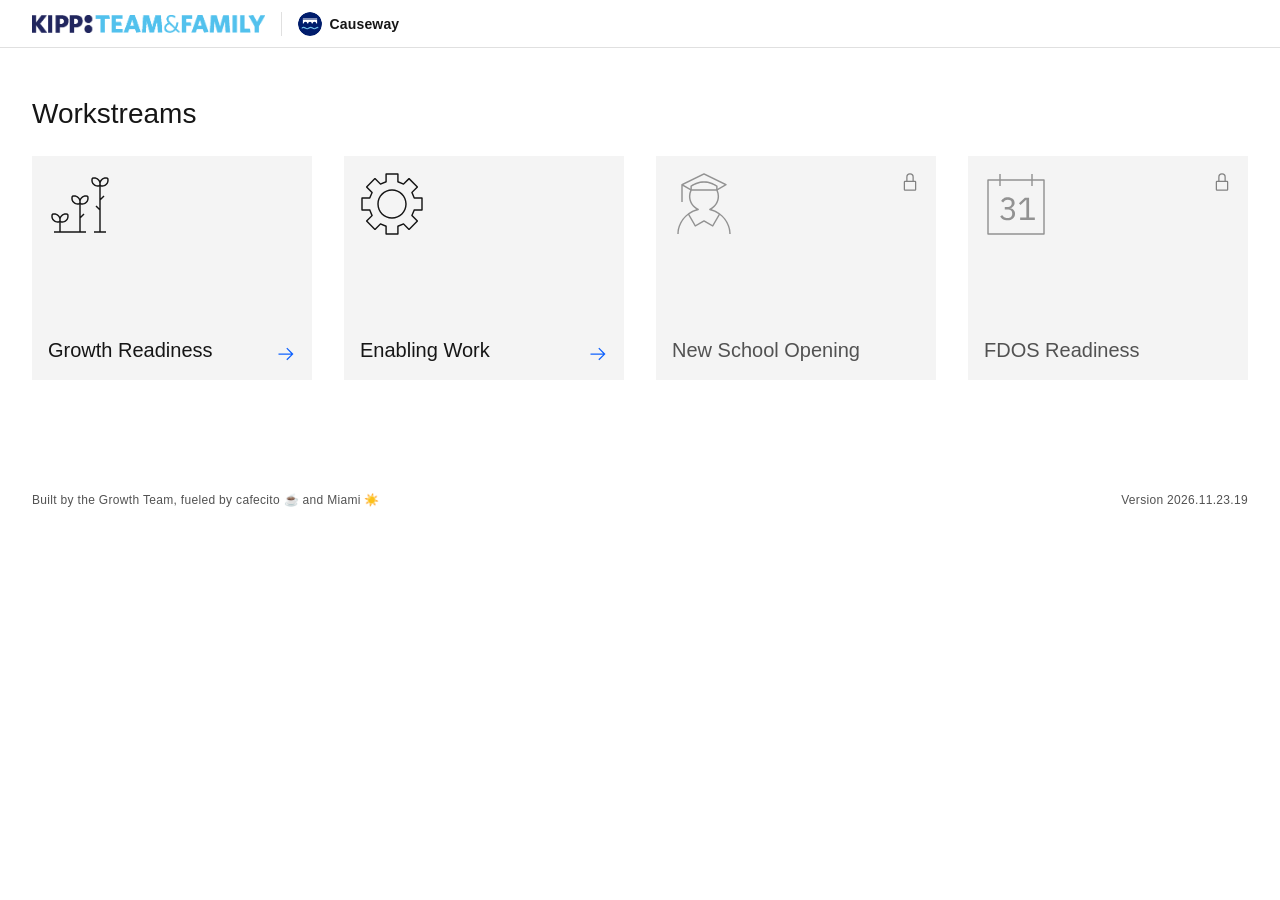
==== index.html @ d1df2b15 "Release 2026.11.23.19" ====
<!DOCTYPE html>
<html lang="en">
<head>
  <meta charset="UTF-8" />
  <meta http-equiv="Content-Security-Policy" content="default-src 'self'; script-src 'self' 'unsafe-inline'; style-src 'self' 'unsafe-inline' https://fonts.googleapis.com; font-src 'self' data: https://fonts.gstatic.com; img-src 'self' data: blob: https:; connect-src 'self' https://cwjmlunqfhaioyuijhkk.supabase.co wss://cwjmlunqfhaioyuijhkk.supabase.co https://fonts.googleapis.com https://fonts.gstatic.com; worker-src 'self' blob:; frame-src 'self' blob: data:; media-src 'self' blob:; object-src 'none'; base-uri 'self'; form-action 'self'" />
  <meta name="robots" content="noindex, nofollow, noarchive, noai, noimageai">
  <script>if (window.top !== window.self) { try { window.top.location = window.self.location.href; } catch (e) { document.documentElement.style.display = "none"; } }</script>
  <meta name="viewport" content="width=device-width, initial-scale=1.0" />
  <meta name="description" content="KIPP Team &amp; Family workspace for growth planning" />
  <meta name="theme-color" content="#ffffff" />
  <title>Causeway</title>
  <script>
    // Old tracker links (?m=<id>, #plan, sign-in and reset links) go to readiness.html unchanged.
    if (location.search || location.hash) location.replace('readiness.html' + location.search + location.hash);
  </script>
  <link rel="preconnect" href="https://fonts.googleapis.com" />
  <link rel="preconnect" href="https://fonts.gstatic.com" crossorigin />
  <link rel="stylesheet" href="https://fonts.googleapis.com/css2?family=IBM+Plex+Sans:wght@300;400;600&display=swap" />
  <link rel="icon" href="data:image/svg+xml,<svg xmlns='http://www.w3.org/2000/svg' viewBox='0 0 32 32'><circle cx='16' cy='16' r='16' fill='%23001d6c'/><path fill='%23fff' transform='translate(6.5 8.5) scale(.73) translate(-3 -10.5)' d='M3 10.5H29V20H27.5A3.333 3.333 0 0 0 20.833 20H19.333A3.333 3.333 0 0 0 12.667 20H11.167A3.333 3.333 0 0 0 4.5 20H3Z'/><rect x='6.5' y='9.96' width='19' height='.66' fill='%23001d6c'/><svg x='5' y='18.4' width='22' height='6' viewBox='0 0 22 6'><path fill='none' stroke='%2372c1ea' stroke-width='1.5' stroke-linecap='round' d='M-19.2 3 c1.6-1.2 3.2-1.2 4.8 0s3.2 1.2 4.8 0 c1.6-1.2 3.2-1.2 4.8 0s3.2 1.2 4.8 0 c1.6-1.2 3.2-1.2 4.8 0s3.2 1.2 4.8 0 c1.6-1.2 3.2-1.2 4.8 0s3.2 1.2 4.8 0 c1.6-1.2 3.2-1.2 4.8 0s3.2 1.2 4.8 0 c1.6-1.2 3.2-1.2 4.8 0s3.2 1.2 4.8 0 c1.6-1.2 3.2-1.2 4.8 0s3.2 1.2 4.8 0'/></svg></svg>" />
  <style>
    /* IBM Carbon Design System: White theme tokens, g100 for dark */
    :root {
      --cds-background: #ffffff; --cds-layer-01: #f4f4f4; --cds-layer-hover-01: #e8e8e8; --cds-layer-active-01: #c6c6c6;
      --cds-border-subtle-01: #e0e0e0; --cds-text-primary: #161616; --cds-text-secondary: #525252; --cds-icon-primary: #161616;
      --cds-icon-secondary: #525252; --cds-focus: #0f62fe; --cds-field-02: #ffffff; --cds-border-strong-01: #8d8d8d;
      --cds-text-placeholder: #a8a8a8; --cds-link-inverse: #78a9ff; --cds-text-on-color: #ffffff; --cds-lead: #001d6c; /* blue-90 */
      --cds-lead-secondary: #c6c6c6; --cds-shadow: rgba(0, 0, 0, .3);
      --cds-font: 'IBM Plex Sans', 'Helvetica Neue', Arial, sans-serif;
    }
    :root[data-theme="dark"] {
      --cds-background: #161616; --cds-layer-01: #262626; --cds-layer-hover-01: #333333; --cds-layer-active-01: #525252;
      --cds-border-subtle-01: #393939; --cds-text-primary: #f4f4f4; --cds-text-secondary: #c6c6c6; --cds-icon-primary: #f4f4f4;
      --cds-icon-secondary: #c6c6c6; --cds-focus: #ffffff; --cds-shadow: rgba(0, 0, 0, .8);
    }
    * { box-sizing: border-box; }
    html, body { margin: 0; }
    body { background: var(--cds-background); color: var(--cds-text-primary); font-family: var(--cds-font); font-size: 14px; line-height: 1.42857; letter-spacing: .16px; -webkit-font-smoothing: antialiased; }
    .cds-grid { max-width: 1584px; margin: 0 auto; padding: 0 32px; }

    /* UI shell header */
    .cds--header { height: 48px; display: flex; align-items: center; border-bottom: 1px solid var(--cds-border-subtle-01); background: var(--cds-background); }
    .cds--header .cds-grid { width: 100%; display: flex; align-items: center; gap: 16px; }
    .cds--header img { height: 18px; display: block; flex: none; }
    :root[data-theme="dark"] .cds--header img { filter: brightness(0) invert(1); }
    .cds--header__name { display: inline-flex; align-items: center; gap: 8px; height: 24px; font-size: 14px; font-weight: 400; line-height: 18px; letter-spacing: .16px; white-space: nowrap; padding-left: 16px; border-left: 1px solid var(--cds-border-subtle-01); }
    .cds--header__name b { font-weight: 600; }
    .cw-mark { flex: none; display: block; width: 28px; height: 28px; border-radius: 50%; }
    .cw-wave { animation: cwFlow 2.4s cubic-bezier(.2, 0, .38, .9) both, cwDrift 4s linear 2.4s infinite; }
    @keyframes cwFlow { from { transform: translateX(-19.2px); } to { transform: translateX(0); } }
    @keyframes cwDrift { from { transform: translateX(-9.6px); } to { transform: translateX(0); } }
    @media (prefers-reduced-motion: reduce) { .cw-wave { animation: none; } }

    /* phones: the header collapses to the Causeway mark (Nov 20 2026) */
    .cds--header .cw-hdr-mark { width: 24px; height: 24px; }
    @media (max-width: 671px) { .cds--header .cw-hdr-mark { width: 28px; height: 28px; } .cds--header img { display: none; } .cds--header .cds--header__name { padding-left: 0; border-left: 0; } }

    .page-head { display: flex; align-items: baseline; justify-content: space-between; flex-wrap: wrap; gap: 8px 24px; margin: 0 0 24px; }
    .last { margin: 0; color: var(--cds-text-secondary, #525252); font-size: 14px; line-height: 1.42857; letter-spacing: .16px; }
    .last[hidden] { display: none; }
    .cds--link { color: var(--cds-link-primary, #0f62fe); text-decoration: none; }
    .cds--link:hover { text-decoration: underline; }
    .cds--link:focus { outline: 1px solid #ffffff; }

    /* Workstream tiles */
    main { padding: 48px 0 80px; }
    .section-title { margin: 0; font-size: 28px; font-weight: 400; line-height: 1.28572; letter-spacing: 0; }  /* heading-04 */
    .tiles { display: grid; grid-template-columns: repeat(4, minmax(0, 1fr)); gap: 32px; }
    .cds--tile--clickable { display: flex; flex-direction: column; justify-content: space-between; min-height: 224px; padding: 16px; background: var(--cds-layer-01); color: var(--cds-text-primary); text-decoration: none; outline: 2px solid transparent; outline-offset: -2px; transition: background-color 70ms cubic-bezier(0, 0, .38, .9); }
    .cds--tile--clickable:hover { background: var(--cds-layer-hover-01); }
    .cds--tile--clickable:active { background: var(--cds-layer-active-01); }
    .cds--tile--clickable:focus { outline-color: var(--cds-focus); }
    .cds--tile--clickable svg { width: 64px; height: 64px; fill: var(--cds-icon-primary); }
    .cds--tile--clickable h2 { margin: 32px 0 0; font-size: 20px; font-weight: 400; line-height: 1.4; letter-spacing: 0; }  /* heading-03 */
    .cds--tile--clickable { position: relative; }
    .cds--tile--clickable svg.arrow { position: absolute; right: 16px; bottom: 16px; width: 20px; height: 20px; fill: #0f62fe; transition: transform 110ms cubic-bezier(.2, 0, .38, .9); }
    :root[data-theme="dark"] .cds--tile--clickable svg.arrow { fill: #78a9ff; }
    .cds--tile--clickable:hover svg.arrow { transform: translateX(4px); }
    .cds--tile--clickable h2 { padding-right: 32px; }
    .cds--tile--clickable.is-soon { position: relative; color: var(--cds-text-secondary); cursor: not-allowed; }
    .cds--tile--clickable.is-soon:hover, .cds--tile--clickable.is-soon:active { background: var(--cds-layer-01); }
    .cds--tile--clickable.is-soon svg { fill: var(--cds-icon-secondary); opacity: .6; }
    .cds--tile--clickable.is-soon svg.lock { position: absolute; top: 16px; right: 16px; width: 20px; height: 20px; opacity: .7; }

    @media (max-width: 1056px) { .tiles { grid-template-columns: repeat(2, minmax(0, 1fr)); } }
    @media (max-width: 672px) {
      .cds-grid { padding: 0 16px; }
      .tiles { gap: 16px; }
      .cds--tile--clickable { min-height: 160px; }
      .cds--tile--clickable svg { width: 48px; height: 48px; }
      main { padding-top: 32px; }
      .section-title { font-size: 24px; line-height: 32px; }
      .cds--header img { height: 14px; }
    }
    @media (max-width: 480px) {
      .tiles { grid-template-columns: 1fr; }
      .cds--tile--clickable { min-height: 128px; }
      .cds--tile--clickable h2 { margin-top: 24px; }
      .cds--header__name { padding-left: 12px; }
      .cds--header .cds-grid { gap: 12px; }
      .cds--header img { height: 12px; }
    }
      .skip-home { position: absolute; left: -9999px; top: 0; z-index: 100; padding: 12px 16px; background: #0f62fe; color: #fff; font-size: 14px; text-decoration: none; }
    .skip-home:focus { left: 0; outline: 2px solid #fff; outline-offset: -4px; }
      .home-foot { padding: 32px 0 24px; font-size: 12px; line-height: 16px; letter-spacing: .32px; color: var(--cds-text-secondary, #525252); }
      .home-foot .cds-grid { display: flex; flex-wrap: wrap; justify-content: space-between; gap: 4px 16px; }
      .sr-only { position: absolute; width: 1px; height: 1px; overflow: hidden; clip: rect(0 0 0 0); white-space: nowrap; }
  </style>
</head>
<body>
  <a class="skip-home" href="#homeMain">Skip to main content</a>
  <noscript><p style="font:16px/24px Arial,sans-serif;padding:32px">Causeway needs JavaScript. Turn it on in your browser settings, then reload this page.</p></noscript>
  <header class="cds--header">
    <div class="cds-grid">
      <img src="assets/logo-two-tone.png" alt="KIPP Team &amp; Family" />
      <span class="cds--header__name"><svg class="cw-mark cw-hdr-mark" viewBox="0 0 32 32" width="28" height="28" aria-hidden="true" focusable="false"><circle cx="16" cy="16" r="16" fill="#001d6c"/><path fill="#fff" transform="translate(6.5 8.5) scale(.73) translate(-3 -10.5)" d="M3 10.5H29V20H27.5A3.333 3.333 0 0 0 20.833 20H19.333A3.333 3.333 0 0 0 12.667 20H11.167A3.333 3.333 0 0 0 4.5 20H3Z"/><rect x="6.5" y="9.96" width="19" height=".66" fill="#001d6c"/><svg x="5" y="18.4" width="22" height="6" viewBox="0 0 22 6"><path class="cw-wave" fill="none" stroke="#72c1ea" stroke-width="1.5" stroke-linecap="round" d="M-19.2 3 c1.6-1.2 3.2-1.2 4.8 0s3.2 1.2 4.8 0 c1.6-1.2 3.2-1.2 4.8 0s3.2 1.2 4.8 0 c1.6-1.2 3.2-1.2 4.8 0s3.2 1.2 4.8 0 c1.6-1.2 3.2-1.2 4.8 0s3.2 1.2 4.8 0 c1.6-1.2 3.2-1.2 4.8 0s3.2 1.2 4.8 0 c1.6-1.2 3.2-1.2 4.8 0s3.2 1.2 4.8 0 c1.6-1.2 3.2-1.2 4.8 0s3.2 1.2 4.8 0"/></svg></svg><b>Causeway</b></span>
    </div>
  </header>

  <main id="homeMain" tabindex="-1">
    <div class="cds-grid">
      <div class="page-head">
        <h1 class="section-title">Workstreams</h1>
        <p class="last" id="last" hidden>Last opened: <a class="cds--link" id="lastLink" href="#"></a></p>
      </div>
      <div class="tiles">
        <a class="cds--tile--clickable" href="readiness.html"><svg xmlns="http://www.w3.org/2000/svg" aria-hidden="true" focusable="false" viewBox="0 0 32 32"><path d="M17.204,16.363c0.65,0,1.477-0.191,2.223-0.937c1.493-1.493,0.761-3.311,0.729-3.387	c-0.036-0.088-0.105-0.158-0.193-0.194c-0.078-0.031-1.896-0.765-3.388,0.729c-0.26,0.26-0.433,0.529-0.574,0.797	c-0.14-0.268-0.314-0.537-0.574-0.797c-1.493-1.493-3.312-0.76-3.387-0.729c-0.088,0.037-0.158,0.106-0.194,0.194	c-0.032,0.077-0.764,1.894,0.729,3.387c0.746,0.746,1.572,0.937,2.222,0.937c0.347,0,0.637-0.054,0.844-0.107V29.64H6.36v-4.383	c0.207,0.053,0.497,0.107,0.843,0.107c0.65,0,1.478-0.191,2.223-0.937c1.493-1.493,0.761-3.312,0.729-3.389	c-0.037-0.088-0.106-0.157-0.194-0.193c-0.076-0.033-1.895-0.764-3.387,0.729C6.314,21.833,6.14,22.102,6,22.371	c-0.14-0.269-0.314-0.538-0.574-0.797c-1.492-1.492-3.311-0.762-3.387-0.729c-0.088,0.036-0.158,0.105-0.194,0.193	c-0.032,0.077-0.764,1.896,0.729,3.389c0.746,0.745,1.573,0.937,2.223,0.937c0.346,0,0.636-0.054,0.843-0.107v4.383H3v0.721h16	V29.64h-2.64v-6.49l1.895-1.895l-0.51-0.51l-1.385,1.386v-5.875C16.567,16.309,16.857,16.363,17.204,16.363z M5.54,24.539	c-0.395,0.111-1.516,0.318-2.457-0.622c-0.944-0.943-0.737-2.059-0.622-2.456c0.395-0.111,1.516-0.318,2.457,0.622	c0.568,0.568,0.716,1.195,0.722,1.694c0,0.027,0.001,0.051,0.002,0.077C5.636,24.149,5.582,24.393,5.54,24.539z M6.361,23.777	c0.005-0.498,0.154-1.126,0.722-1.694c0.945-0.945,2.061-0.736,2.457-0.623c0.116,0.396,0.323,1.513-0.622,2.457	c-0.945,0.945-2.061,0.736-2.457,0.623c-0.043-0.146-0.097-0.39-0.102-0.686C6.359,23.828,6.361,23.804,6.361,23.777z M16.361,14.777c0.005-0.498,0.154-1.126,0.722-1.694c0.943-0.944,2.061-0.736,2.456-0.622c0.112,0.394,0.318,1.517-0.622,2.457	c-0.944,0.944-2.061,0.738-2.456,0.622c-0.043-0.146-0.097-0.389-0.102-0.685C16.359,14.827,16.361,14.804,16.361,14.777z M13.083,14.917c-0.944-0.945-0.737-2.061-0.622-2.457c0.396-0.116,1.512-0.323,2.457,0.622c0.568,0.568,0.716,1.196,0.722,1.694	c0,0.027,0.002,0.051,0.002,0.077c-0.005,0.296-0.06,0.54-0.102,0.685C15.144,15.655,14.027,15.862,13.083,14.917z M27.204,7.363	c0.65,0,1.477-0.191,2.223-0.937c1.493-1.493,0.761-3.311,0.729-3.387c-0.036-0.088-0.105-0.158-0.193-0.194	c-0.079-0.031-1.896-0.765-3.389,0.729C26.314,3.833,26.14,4.102,26,4.37c-0.14-0.268-0.314-0.537-0.573-0.796	c-1.495-1.494-3.312-0.76-3.389-0.729c-0.088,0.037-0.157,0.106-0.193,0.194c-0.032,0.077-0.765,1.895,0.729,3.387	c0.746,0.746,1.572,0.937,2.223,0.937c0.347,0,0.636-0.054,0.844-0.107V18.13l-1.385-1.384l-0.51,0.509l1.895,1.895v10.49H23v0.721	h6V29.64h-2.64V14.149l1.895-1.895l-0.51-0.509L26.36,13.13V7.256C26.568,7.309,26.858,7.363,27.204,7.363z M26.363,5.794	c0.003-0.502,0.148-1.14,0.72-1.712c0.944-0.944,2.062-0.736,2.456-0.622c0.112,0.394,0.318,1.517-0.622,2.457	c-0.943,0.944-2.06,0.737-2.456,0.622c-0.042-0.148-0.098-0.399-0.1-0.705C26.361,5.82,26.363,5.809,26.363,5.794z M23.083,5.917	c-0.945-0.945-0.738-2.061-0.623-2.457c0.398-0.115,1.513-0.323,2.457,0.622c0.566,0.565,0.715,1.189,0.722,1.686	c0,0.032,0.001,0.061,0.002,0.093c-0.006,0.292-0.059,0.533-0.101,0.678C25.144,6.655,24.028,6.863,23.083,5.917z"/></svg><h2>Growth Readiness</h2><svg class="arrow" viewBox="0 0 32 32" aria-hidden="true" focusable="false"><path d="M18 6 16.57 7.393 24.15 15H4v2h20.15l-7.58 7.573L18 26l10-10z"/></svg></a>
        <a class="cds--tile--clickable" href="enabling.html"><svg xmlns="http://www.w3.org/2000/svg" aria-hidden="true" focusable="false" viewBox="0 0 32 32"><path d="M18.958,31.36h-5.915c-0.199,0-0.36-0.161-0.36-0.36v-3.633l-2.368-0.99l-2.576,2.575	c-0.141,0.141-0.368,0.141-0.509,0L3.048,24.77c-0.141-0.141-0.141-0.369,0-0.51l2.568-2.568l-0.974-2.375H1	c-0.199,0-0.36-0.161-0.36-0.36v-5.915c0-0.199,0.161-0.36,0.36-0.36h3.632l0.991-2.368L3.048,7.739	c-0.141-0.141-0.141-0.368,0-0.509L7.23,3.048C7.298,2.98,7.389,2.942,7.485,2.942l0,0c0.096,0,0.187,0.038,0.254,0.105l2.568,2.569	l2.375-0.975V1c0-0.199,0.161-0.36,0.36-0.36h5.915c0.199,0,0.36,0.161,0.36,0.36v3.632l2.367,0.991l2.575-2.575	c0.141-0.141,0.369-0.141,0.51,0l4.183,4.182c0.067,0.067,0.105,0.159,0.105,0.254s-0.038,0.187-0.105,0.254l-2.569,2.568	l0.975,2.375H31c0.199,0,0.36,0.161,0.36,0.36v5.915c0,0.199-0.161,0.36-0.36,0.36h-3.633l-0.99,2.368l2.576,2.575	c0.067,0.067,0.105,0.159,0.105,0.255s-0.038,0.188-0.105,0.255l-4.183,4.182c-0.141,0.141-0.369,0.141-0.51,0l-2.568-2.568	l-2.374,0.974V31C19.318,31.199,19.157,31.36,18.958,31.36z M13.403,30.64h5.195v-3.523c0-0.146,0.089-0.277,0.224-0.333	l2.819-1.156c0.134-0.057,0.288-0.024,0.392,0.078l2.483,2.483l3.674-3.673l-2.492-2.491c-0.103-0.104-0.134-0.259-0.077-0.394	l1.176-2.812c0.056-0.134,0.187-0.222,0.332-0.222h3.512v-5.194h-3.522c-0.146,0-0.277-0.088-0.333-0.223l-1.157-2.82	c-0.055-0.134-0.024-0.289,0.078-0.391l2.484-2.483l-3.674-3.673l-2.491,2.491c-0.104,0.103-0.26,0.134-0.394,0.078L18.82,5.206	c-0.134-0.056-0.222-0.187-0.222-0.332V1.36h-5.195v3.523c0,0.146-0.088,0.278-0.223,0.333l-2.82,1.157	c-0.135,0.055-0.289,0.024-0.391-0.079L7.485,3.812L3.812,7.484l2.491,2.492c0.104,0.103,0.134,0.259,0.078,0.394l-1.177,2.812	c-0.056,0.134-0.187,0.221-0.332,0.221H1.36v5.194h3.524c0.146,0,0.278,0.089,0.333,0.224l1.157,2.82	c0.055,0.135,0.024,0.289-0.079,0.392l-2.483,2.483l3.673,3.673l2.492-2.491c0.103-0.104,0.26-0.133,0.393-0.077l2.812,1.176	c0.134,0.056,0.221,0.187,0.221,0.332V30.64z M16,23.36c-4.058,0-7.36-3.302-7.36-7.36S11.942,8.64,16,8.64	c4.059,0,7.36,3.302,7.36,7.36C23.36,20.059,20.059,23.36,16,23.36z M16,9.36c-3.661,0-6.64,2.979-6.64,6.64s2.979,6.64,6.64,6.64	s6.64-2.979,6.64-6.64S19.661,9.36,16,9.36z"/></svg><h2>Enabling Work</h2><svg class="arrow" viewBox="0 0 32 32" aria-hidden="true" focusable="false"><path d="M18 6 16.57 7.393 24.15 15H4v2h20.15l-7.58 7.573L18 26l10-10z"/></svg></a>
        <div class="cds--tile--clickable is-soon" aria-disabled="true" title="Coming soon"><svg class="lock" viewBox="0 0 32 32" aria-hidden="true" focusable="false"><path d="M24,14H22V8A6,6,0,0,0,10,8v6H8a2,2,0,0,0-2,2V28a2,2,0,0,0,2,2H24a2,2,0,0,0,2-2V16A2,2,0,0,0,24,14ZM12,8a4,4,0,0,1,8,0v6H12ZM24,28H8V16H24Z"/></svg><svg xmlns="http://www.w3.org/2000/svg" aria-hidden="true" focusable="false" viewBox="0 0 32 32"><path d="M29.36,31h-0.72c0-3.696-1.827-7.151-4.727-9.447l-3.252,5.627c-0.1,0.175-0.319,0.232-0.491,0.132	L16,24.906l-4.17,2.405c-0.172,0.102-0.393,0.041-0.491-0.132l-3.25-5.624C5.188,23.851,3.36,27.305,3.36,31H2.64	c0-5.585,3.931-10.647,9.47-12.365c-2.244-1.353-3.65-3.796-3.65-6.455c0-1.063,0.216-2.086,0.643-3.044L5.36,6.974V15H4.64V6.35	c0-0.004,0-0.008,0-0.013c0.005-0.133,0.083-0.253,0.203-0.311l11-5.35c0.099-0.049,0.216-0.049,0.314,0l11,5.35	c0.12,0.058,0.198,0.178,0.202,0.311c0.005,0.133-0.064,0.258-0.18,0.324l-4.283,2.475c0.427,0.958,0.644,1.98,0.644,3.044	c0,2.657-1.403,5.1-3.643,6.455C25.433,20.353,29.36,25.416,29.36,31z M8.668,21.121l3.113,5.388l4.039-2.33	c0.111-0.064,0.248-0.064,0.359,0l4.038,2.33l3.115-5.39c-1.325-0.935-2.845-1.636-4.496-2.028c-0.15-0.036-0.261-0.163-0.275-0.317	c-0.015-0.153,0.07-0.299,0.212-0.362c2.458-1.097,4.046-3.542,4.046-6.231c0-0.992-0.207-1.943-0.616-2.832	C20.875,9.345,13.827,9.347,9.796,9.35c-0.409,0.889-0.617,1.839-0.617,2.83c0,2.69,1.592,5.136,4.056,6.231	c0.141,0.062,0.227,0.209,0.212,0.362c-0.014,0.154-0.125,0.281-0.275,0.317C11.518,19.483,9.996,20.186,8.668,21.121z M15.883,8.628c3.812,0,5.458,0.006,6.186,0.027V7.261l-0.271-0.152C20.418,6.33,18.701,5.36,16.03,5.36	c-2.711,0-4.465,0.985-5.875,1.776L9.93,7.261V8.63C12.346,8.629,14.302,8.628,15.883,8.628z M16.03,4.64	c2.86,0,4.669,1.021,6.123,1.842l0.451,0.252c0.115,0.063,0.187,0.184,0.187,0.315v1.317l3.443-1.989L16,1.4L5.767,6.377l3.443,1.99	V7.05c0-0.131,0.071-0.252,0.187-0.315l0.406-0.227C11.285,5.676,13.13,4.64,16.03,4.64z"/></svg><h2>New School Opening</h2></div>
        <div class="cds--tile--clickable is-soon" aria-disabled="true" title="Coming soon"><svg class="lock" viewBox="0 0 32 32" aria-hidden="true" focusable="false"><path d="M24,14H22V8A6,6,0,0,0,10,8v6H8a2,2,0,0,0-2,2V28a2,2,0,0,0,2,2H24a2,2,0,0,0,2-2V16A2,2,0,0,0,24,14ZM12,8a4,4,0,0,1,8,0v6H12ZM24,28H8V16H24Z"/></svg><svg xmlns="http://www.w3.org/2000/svg" aria-hidden="true" focusable="false" viewBox="0 0 32 32"><path d="M11.608,17.531c0.757,0,1.326-0.172,1.704-0.518c0.378-0.345,0.568-0.788,0.568-1.33v-0.111	c0-0.584-0.184-1.022-0.552-1.314s-0.851-0.438-1.448-0.438c-0.576,0-1.046,0.125-1.408,0.376c-0.363,0.25-0.662,0.589-0.896,1.016	l-0.992-0.768c0.139-0.224,0.307-0.445,0.504-0.662s0.43-0.41,0.696-0.578s0.576-0.305,0.928-0.411	c0.352-0.105,0.752-0.158,1.2-0.158c0.469,0,0.912,0.061,1.328,0.183s0.776,0.303,1.08,0.542c0.304,0.239,0.544,0.534,0.72,0.884	c0.176,0.351,0.264,0.749,0.264,1.194c0,0.361-0.056,0.685-0.168,0.971c-0.112,0.287-0.264,0.537-0.456,0.749	c-0.192,0.213-0.419,0.393-0.68,0.541c-0.261,0.149-0.542,0.261-0.84,0.335v0.064c0.298,0.064,0.589,0.169,0.872,0.313	c0.282,0.145,0.533,0.332,0.752,0.562c0.218,0.23,0.395,0.508,0.528,0.835s0.2,0.699,0.2,1.116c0,0.482-0.091,0.924-0.272,1.326	c-0.182,0.401-0.438,0.744-0.768,1.027c-0.331,0.285-0.731,0.507-1.2,0.668c-0.469,0.16-0.987,0.24-1.552,0.24	c-0.48,0-0.907-0.053-1.28-0.158c-0.374-0.104-0.704-0.246-0.992-0.426c-0.288-0.179-0.542-0.38-0.76-0.602	c-0.219-0.223-0.414-0.457-0.584-0.702l1.008-0.769c0.138,0.225,0.291,0.428,0.456,0.608c0.165,0.182,0.349,0.336,0.552,0.464	s0.432,0.227,0.688,0.296S11.363,23,11.704,23c0.789,0,1.387-0.18,1.792-0.541c0.405-0.359,0.608-0.872,0.608-1.539v-0.129	c0-0.666-0.203-1.18-0.608-1.539c-0.405-0.36-1.003-0.54-1.792-0.54h-1.312v-1.185h1.216V17.531z M18.071,23.996v-1.185h3.119V13.82	h-0.111l-2.816,2.624l-0.784-0.848l2.96-2.768h2.097v9.984h2.88v1.185L18.071,23.996L18.071,23.996z M30,31.36H2	c-0.199,0-0.36-0.161-0.36-0.36V4c0-0.199,0.161-0.36,0.36-0.36h5.64V1h0.72v2.64h15.28V1h0.721v2.64H30	c0.199,0,0.36,0.161,0.36,0.36v27C30.36,31.199,30.199,31.36,30,31.36z M2.36,30.64h27.28V4.36h-5.28V7h-0.72V4.36H8.36V7H7.64V4.36	H2.36V30.64z"/></svg><h2>FDOS Readiness</h2></div>
      </div>
    </div>
  </main>
  <footer class="home-foot"><div class="cds-grid"><span class="app-credit">Built by the Growth Team, fueled by cafecito ☕ and Miami ☀️</span><span id="ghVersion"></span></div></footer>
  <script src="version.js?v=202611231657"></script>
  <script src="favicon.js?v=202611231657"></script>
  <script>try { document.getElementById('ghVersion').textContent = 'Version ' + window.GH_VERSION; } catch (e) {}</script>

  <script>
    (function () {
      var NAMES = { readiness: ['Growth Readiness', 'readiness.html'], enabling: ['Enabling Work', 'enabling.html'] };
      try {
        var last = NAMES[localStorage.getItem('ngc_last_ws')];
        if (last) { var a = document.getElementById('lastLink'); a.textContent = last[0]; a.href = last[1]; document.getElementById('last').hidden = false; }
      } catch (e) {}
    })();
  </script>
</body>
</html>
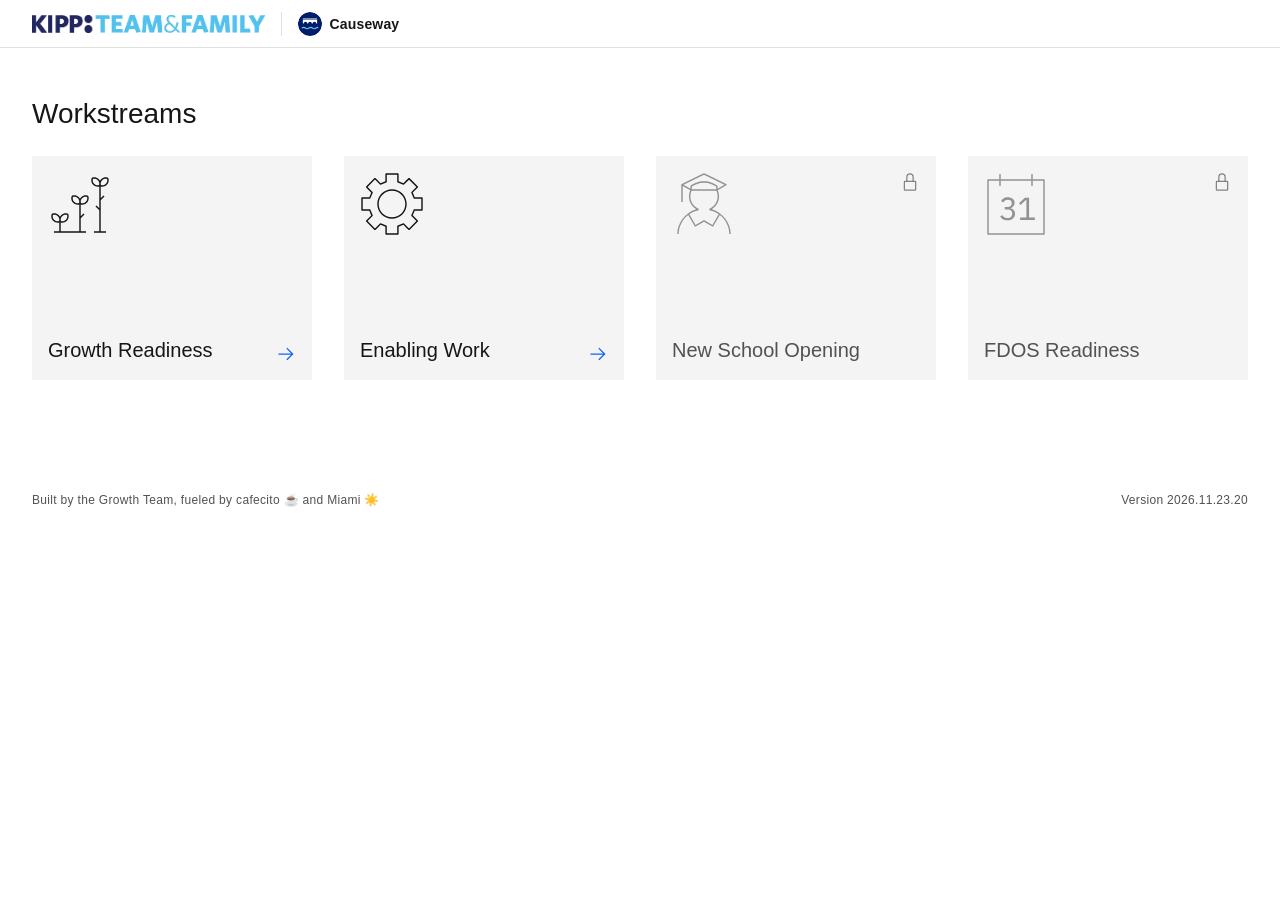
==== commit 512df6f7: "Release 2026.11.23.20" ====
--- a/index.html
+++ b/index.html
@@ -131,8 +131,8 @@
     </div>
   </main>
   <footer class="home-foot"><div class="cds-grid"><span class="app-credit">Built by the Growth Team, fueled by cafecito ☕ and Miami ☀️</span><span id="ghVersion"></span></div></footer>
-  <script src="version.js?v=202611231657"></script>
-  <script src="favicon.js?v=202611231657"></script>
+  <script src="version.js?v=202611231701"></script>
+  <script src="favicon.js?v=202611231701"></script>
   <script>try { document.getElementById('ghVersion').textContent = 'Version ' + window.GH_VERSION; } catch (e) {}</script>
 
   <script>
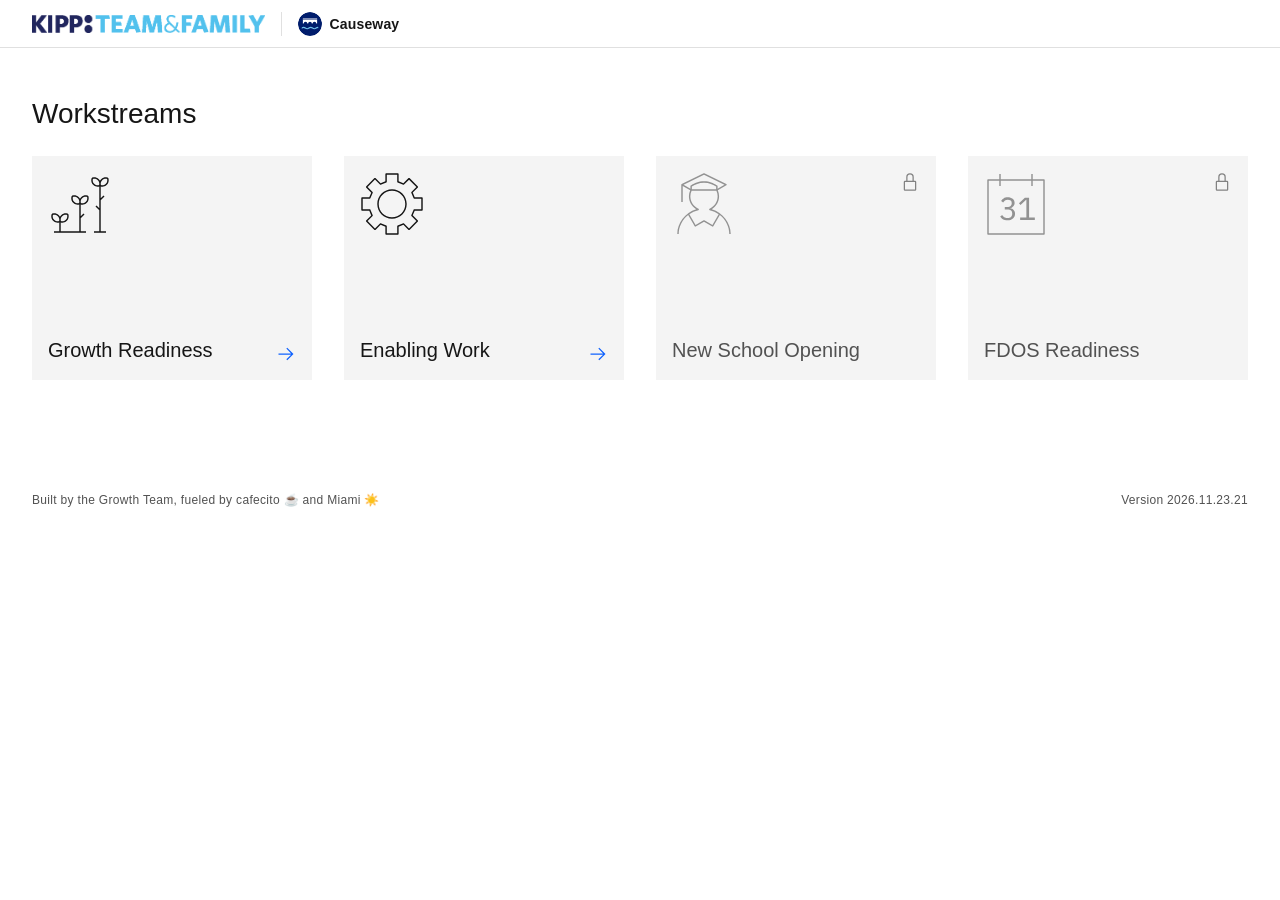
==== commit 9c1f52e7: "Release 2026.11.23.21" ====
--- a/index.html
+++ b/index.html
@@ -131,8 +131,8 @@
     </div>
   </main>
   <footer class="home-foot"><div class="cds-grid"><span class="app-credit">Built by the Growth Team, fueled by cafecito ☕ and Miami ☀️</span><span id="ghVersion"></span></div></footer>
-  <script src="version.js?v=202611231701"></script>
-  <script src="favicon.js?v=202611231701"></script>
+  <script src="version.js?v=202611231705"></script>
+  <script src="favicon.js?v=202611231705"></script>
   <script>try { document.getElementById('ghVersion').textContent = 'Version ' + window.GH_VERSION; } catch (e) {}</script>
 
   <script>
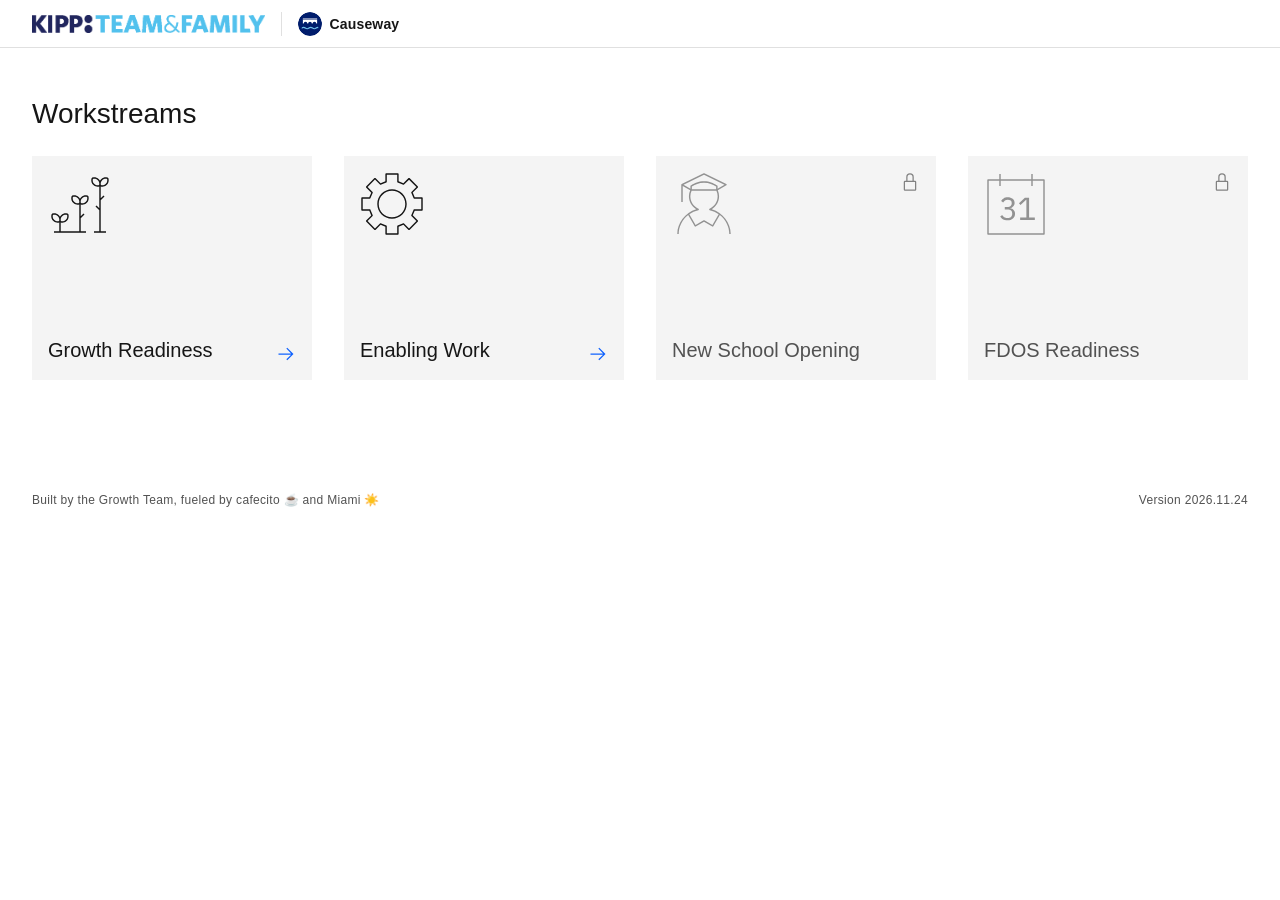
==== commit 9e915caa: "Release 2026.11.24" ====
--- a/index.html
+++ b/index.html
@@ -131,8 +131,8 @@
     </div>
   </main>
   <footer class="home-foot"><div class="cds-grid"><span class="app-credit">Built by the Growth Team, fueled by cafecito ☕ and Miami ☀️</span><span id="ghVersion"></span></div></footer>
-  <script src="version.js?v=202611231705"></script>
-  <script src="favicon.js?v=202611231705"></script>
+  <script src="version.js?v=202611240812"></script>
+  <script src="favicon.js?v=202611240812"></script>
   <script>try { document.getElementById('ghVersion').textContent = 'Version ' + window.GH_VERSION; } catch (e) {}</script>
 
   <script>
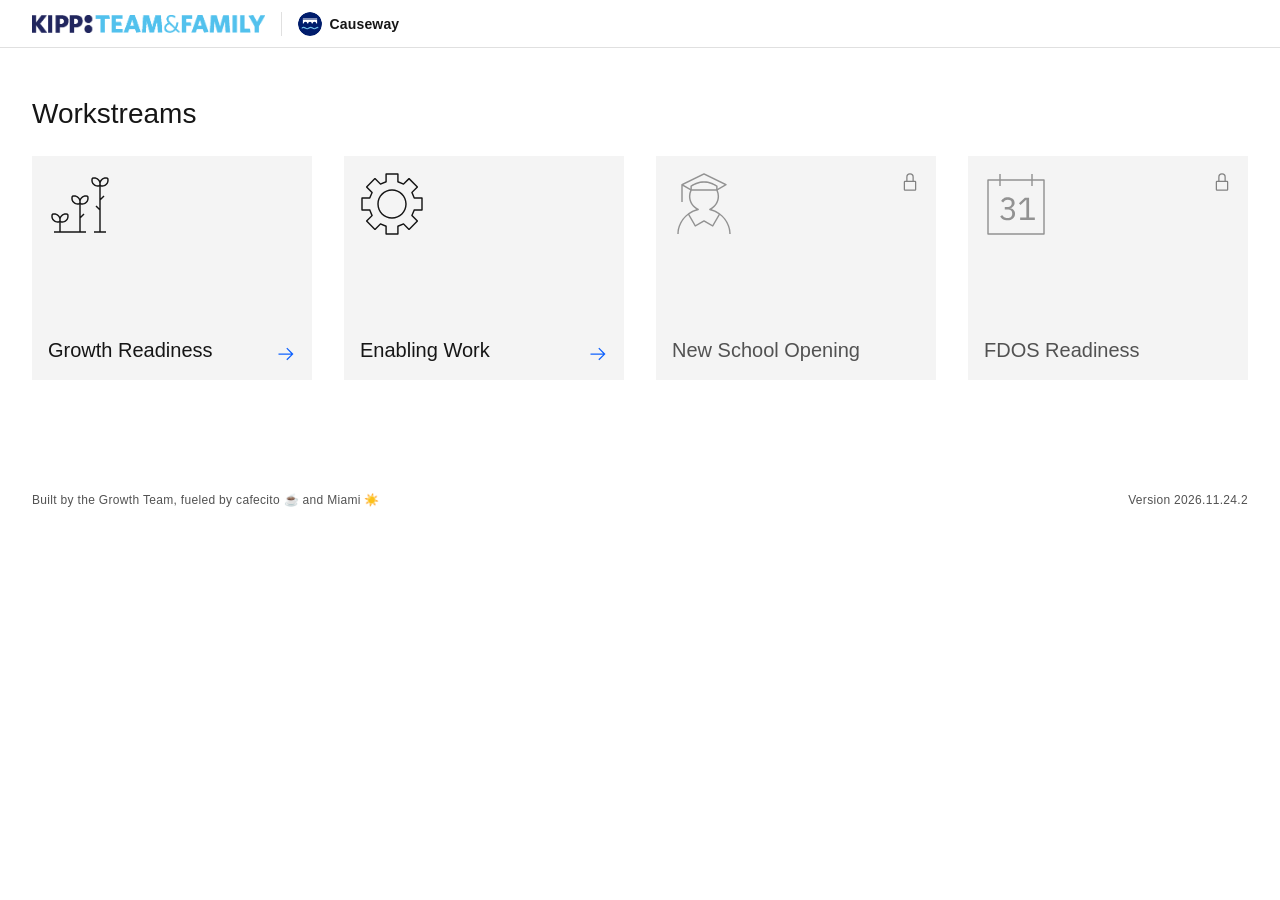
==== commit f5dd5d84: "Release 2026.11.24.2" ====
--- a/index.html
+++ b/index.html
@@ -131,8 +131,8 @@
     </div>
   </main>
   <footer class="home-foot"><div class="cds-grid"><span class="app-credit">Built by the Growth Team, fueled by cafecito ☕ and Miami ☀️</span><span id="ghVersion"></span></div></footer>
-  <script src="version.js?v=202611240812"></script>
-  <script src="favicon.js?v=202611240812"></script>
+  <script src="version.js?v=202611240905"></script>
+  <script src="favicon.js?v=202611240905"></script>
   <script>try { document.getElementById('ghVersion').textContent = 'Version ' + window.GH_VERSION; } catch (e) {}</script>
 
   <script>
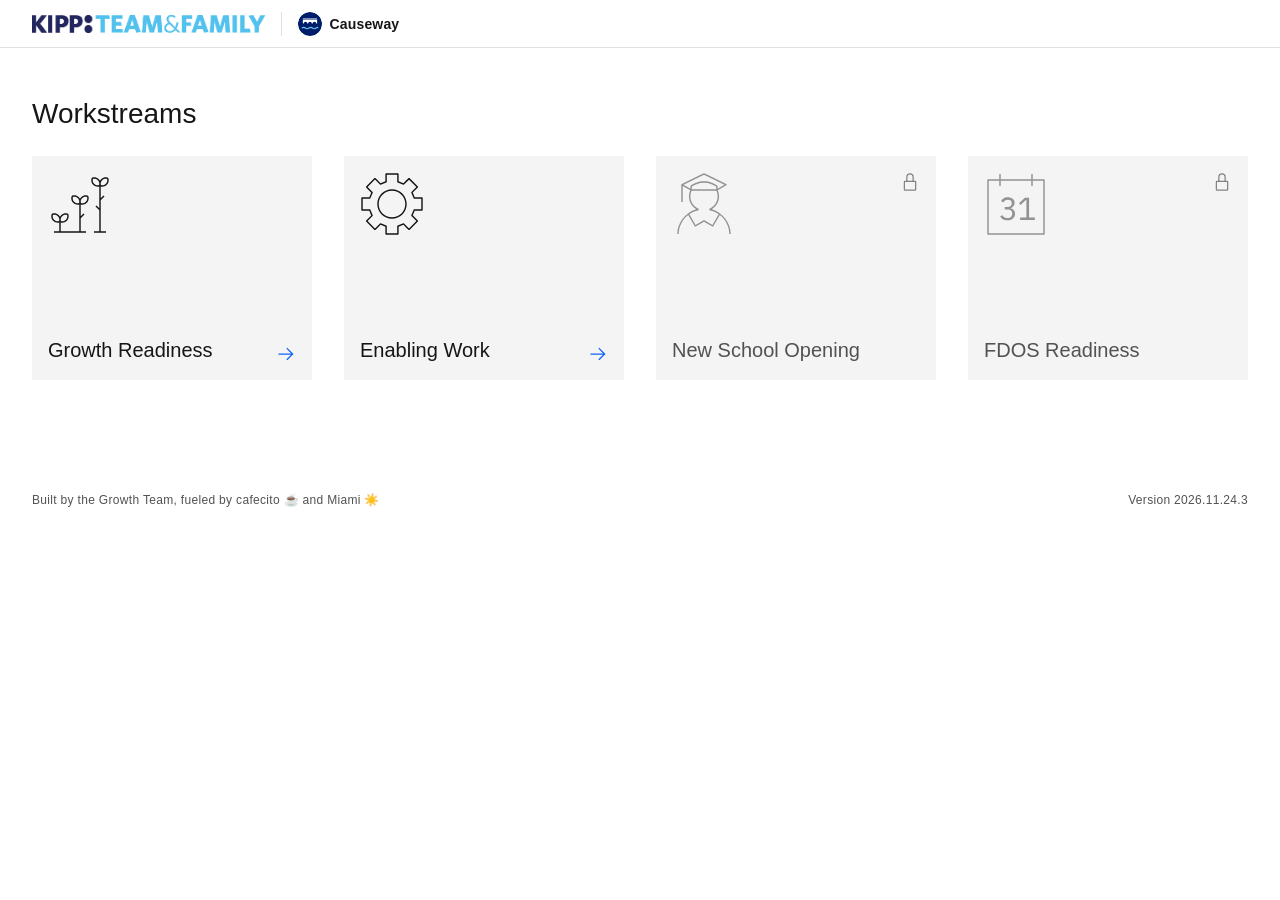
==== commit 06ab87e2: "Release 2026.11.24.3" ====
--- a/index.html
+++ b/index.html
@@ -131,8 +131,8 @@
     </div>
   </main>
   <footer class="home-foot"><div class="cds-grid"><span class="app-credit">Built by the Growth Team, fueled by cafecito ☕ and Miami ☀️</span><span id="ghVersion"></span></div></footer>
-  <script src="version.js?v=202611240905"></script>
-  <script src="favicon.js?v=202611240905"></script>
+  <script src="version.js?v=202611240913"></script>
+  <script src="favicon.js?v=202611240913"></script>
   <script>try { document.getElementById('ghVersion').textContent = 'Version ' + window.GH_VERSION; } catch (e) {}</script>
 
   <script>
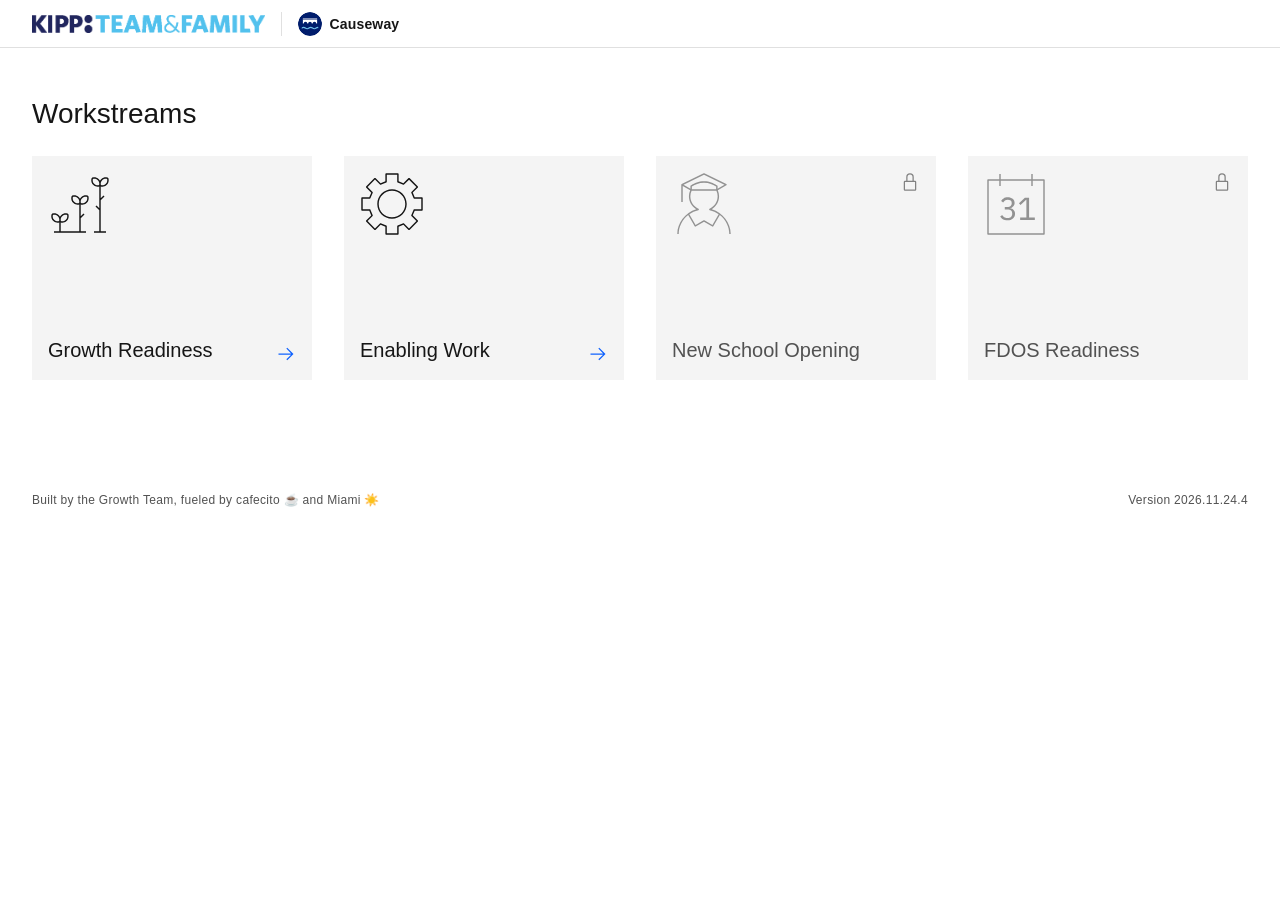
==== commit c408cbdb: "Release 2026.11.24.4" ====
--- a/index.html
+++ b/index.html
@@ -131,8 +131,8 @@
     </div>
   </main>
   <footer class="home-foot"><div class="cds-grid"><span class="app-credit">Built by the Growth Team, fueled by cafecito ☕ and Miami ☀️</span><span id="ghVersion"></span></div></footer>
-  <script src="version.js?v=202611240913"></script>
-  <script src="favicon.js?v=202611240913"></script>
+  <script src="version.js?v=202611240940"></script>
+  <script src="favicon.js?v=202611240940"></script>
   <script>try { document.getElementById('ghVersion').textContent = 'Version ' + window.GH_VERSION; } catch (e) {}</script>
 
   <script>
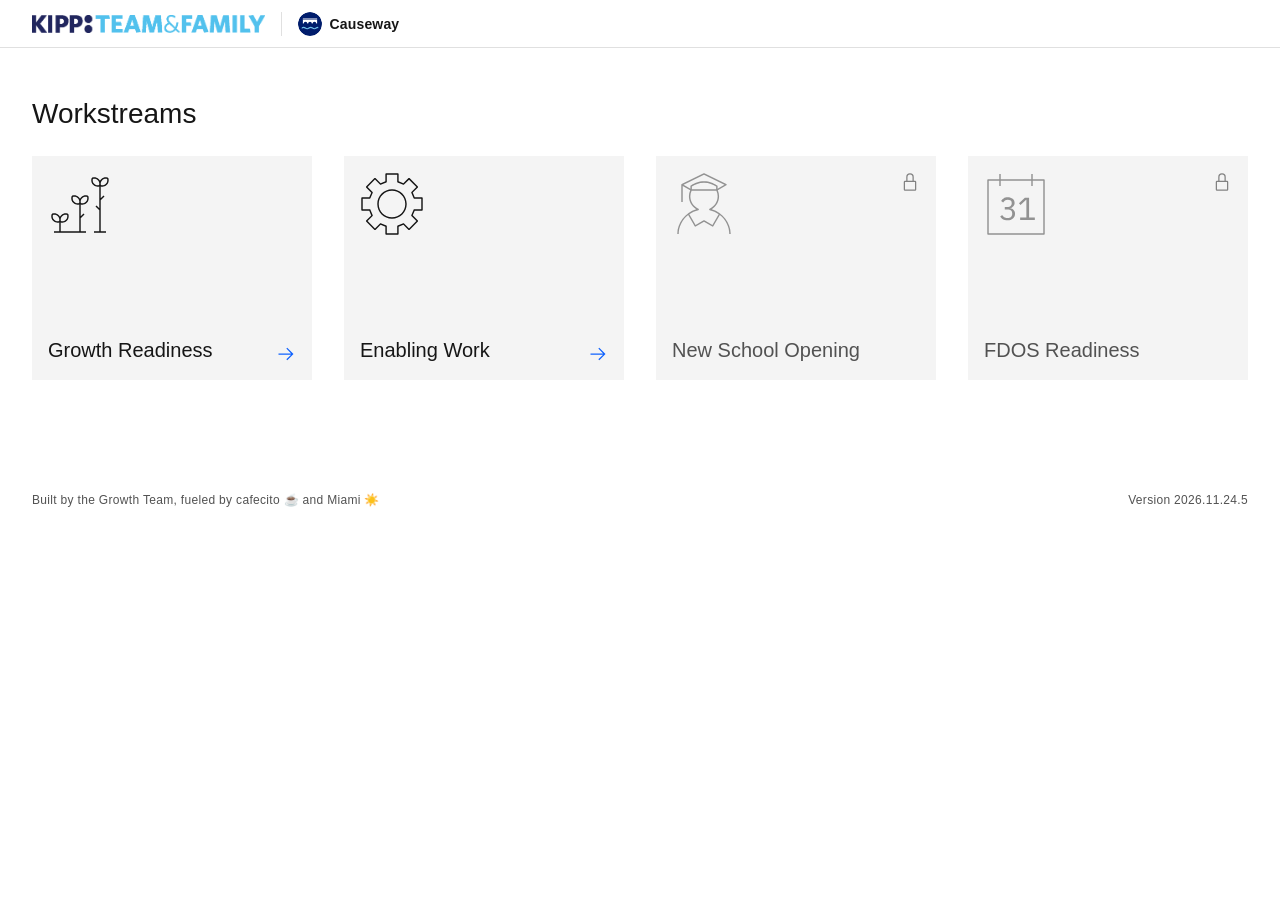
==== commit 8a25ff5b: "Release 2026.11.24.5" ====
--- a/index.html
+++ b/index.html
@@ -131,8 +131,8 @@
     </div>
   </main>
   <footer class="home-foot"><div class="cds-grid"><span class="app-credit">Built by the Growth Team, fueled by cafecito ☕ and Miami ☀️</span><span id="ghVersion"></span></div></footer>
-  <script src="version.js?v=202611240940"></script>
-  <script src="favicon.js?v=202611240940"></script>
+  <script src="version.js?v=202611240944"></script>
+  <script src="favicon.js?v=202611240944"></script>
   <script>try { document.getElementById('ghVersion').textContent = 'Version ' + window.GH_VERSION; } catch (e) {}</script>
 
   <script>
